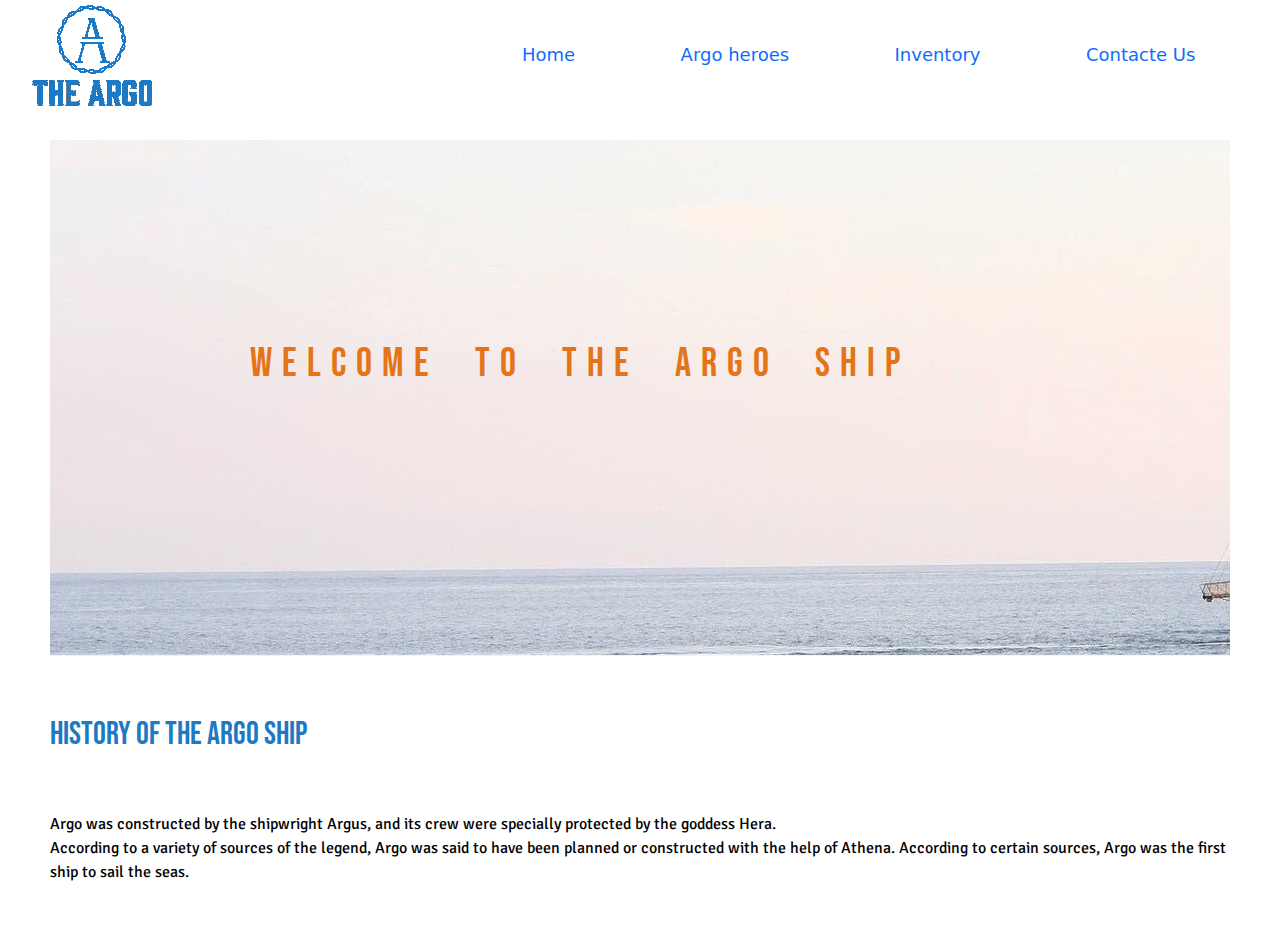
==== index.html @ 9362d0b5 "first commit" ====
<!doctype html>
<html lang="fr">
<head>
  <meta charset="utf-8">
  <title>Titre de la page</title>
  <link rel="stylesheet" href="style.css">
  <link rel="stylesheet" href="bootstrap.min.css">
  <title>The Argo</title>
  <script src="script.js"></script>
</head>
<header>
    <div class="logo-container">
        <img src="./assets/logoblue.png" alt="logo">
    </div>
    <nav>
      <ul class="nav-links">
        <li><a class="nav-link" href="index.html">Home</a></li>
        <li><a class="nav-link" href="heroes.html">Argo heroes</a></li>
        <li><a class="nav-link" href="inventory.html">Inventory</a></li>
        <li><a class="nav-link" href="contact.html">Contacte Us</a></li>
      </ul>
    </nav></nav>
</header>
<body>

  <section class="welcom">
    <h1>Welcome to the Argo ship</h1>
  
  </section>
  <section class="history">
    <h2>History of the Argo Ship</h2>
    <p>
      Argo was constructed by the shipwright Argus, and its crew were
      specially protected by the goddess Hera. <br>
     According to a variety of
      sources of the legend, Argo was said to have been planned or constructed
      with the help of Athena. According to certain sources, Argo was the
      first ship to sail the seas.

    </p>
  
</body>
</html>
---- style.css ----
@import url('https://fonts.googleapis.com/css2?family=Bebas+Neue&family=Signika:wght@300;500&display=swap');
*{
    margin: 0px;
    padding: 0px;
	color: rgb(0, 0, 0);
}



header {
	display: flex;
	width: 95%;
	height: 10vh;
	margin: auto;
	align-items: center;
}

.logo-container,
.nav-links  {
	display: flex;
}

.logo-container {
	flex: 1;
    margin-top: 20px;
}
.logo {
	font-weight: 400;

	
}
nav {
	flex: 2;
}
.nav-links {
    color: rgb(10, 6, 1);
	justify-content: space-around;
	list-style: none;
	padding-top: 35px;
}
.nav-link {
    color: rgb(241, 152, 42);
	font-size: 18px;
	text-decoration: none;
    
}

.welcom{
    background-image: url(./assets/ship.jpeg);
   padding: 200px ;
    margin: 50px ;
	
	
    
}

h1 {
    color: rgb(228, 116, 24);
	padding-bottom: 60px;
	text-align: left;
	font-family: 'Bebas Neue', cursive;
	word-spacing: 20px;
	letter-spacing: 10px;
}

h2{

	color: rgb(30, 121, 196);
	padding-bottom: 50px;
	text-align: left;
	font-family: 'Bebas Neue', cursive;

}

.history{
	padding-top: 10px;
    margin: 50px;
	
}

.heroes{
	padding-top: 90px;
	margin: 50px;
}

.heroe-container{
	display: flex;
	justify-content: space-between ;
	
	
}


h4 {
	text-align: center;
}

h3{
	color:rgb(30, 121, 196) ;
	text-align: center;
}

.table {
   margin:50px ;
    width: 95%;

}

.inv{
	padding-top: 60px ;
	margin: 50px;
}

p{
	font-family: 'Signika', sans-serif;
}

.inventory{
	padding-top: 90px;
	margin: 50px;

}

.form-group{
	
    width: 30%;

}

.form-group{
	margin:20px ;
    width: 30%;
	margin-left: -8px;

}

.btn{
	margin-left: -8px;
}


.contact { 
	padding-top: 90px;
	margin: 50px;


}
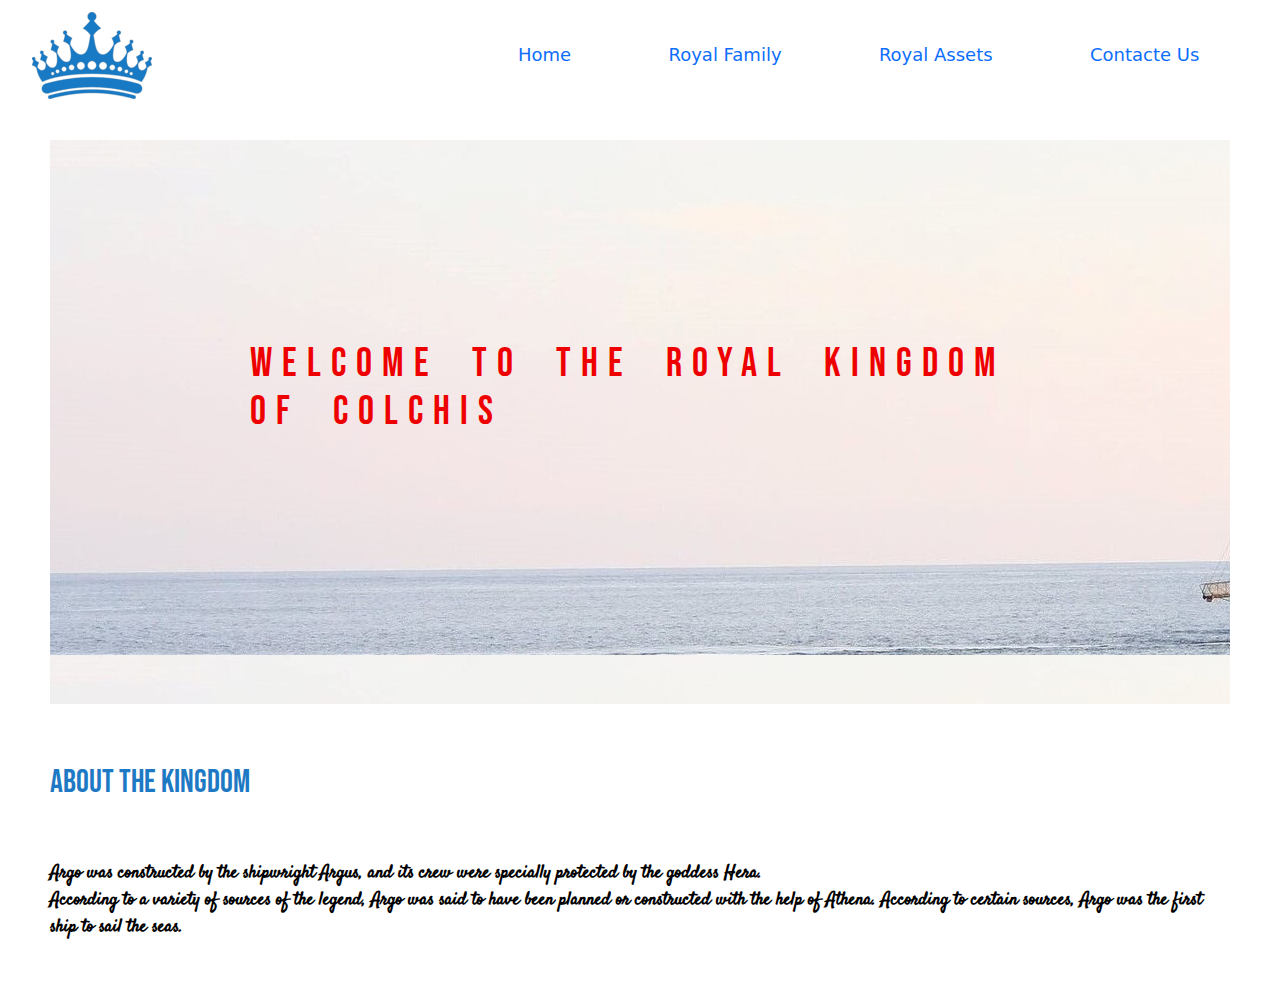
==== commit 3f578a36: "second" ====
--- a/index.html
+++ b/index.html
@@ -2,7 +2,6 @@
 <html lang="fr">
 <head>
   <meta charset="utf-8">
-  <title>Titre de la page</title>
   <link rel="stylesheet" href="style.css">
   <link rel="stylesheet" href="bootstrap.min.css">
   <title>The Argo</title>
@@ -10,25 +9,25 @@
 </head>
 <header>
     <div class="logo-container">
-        <img src="./assets/logoblue.png" alt="logo">
+        <img src="./assets/LOGO1.png" alt="logo">
     </div>
     <nav>
       <ul class="nav-links">
         <li><a class="nav-link" href="index.html">Home</a></li>
-        <li><a class="nav-link" href="heroes.html">Argo heroes</a></li>
-        <li><a class="nav-link" href="inventory.html">Inventory</a></li>
+        <li><a class="nav-link" href="Family.html">Royal Family</a></li>
+        <li><a class="nav-link" href="royalassets.html">Royal Assets</a></li>
         <li><a class="nav-link" href="contact.html">Contacte Us</a></li>
       </ul>
-    </nav></nav>
+    </nav>
 </header>
 <body>
 
-  <section class="welcom">
-    <h1>Welcome to the Argo ship</h1>
-  
+  <section class="welcome">
+    <h1>Welcome to the Royal Kingdom of Colchis</h1>
   </section>
+
   <section class="history">
-    <h2>History of the Argo Ship</h2>
+    <h2>About the Kingdom</h2>
     <p>
       Argo was constructed by the shipwright Argus, and its crew were
       specially protected by the goddess Hera. <br>
@@ -36,8 +35,8 @@
       sources of the legend, Argo was said to have been planned or constructed
       with the help of Athena. According to certain sources, Argo was the
       first ship to sail the seas.
+    </p>
+  </section>
 
-    </p>
-  
 </body>
 </html>--- a/style.css
+++ b/style.css
@@ -1,10 +1,13 @@
 
-@import url('https://fonts.googleapis.com/css2?family=Bebas+Neue&family=Signika:wght@300;500&display=swap');
+@import url('https://fonts.googleapis.com/css2?family=Bebas+Neue&family=Pacifico&family=Satisfy&family=Signika:wght@300;500&display=swap');
 *{
     margin: 0px;
     padding: 0px;
 	color: rgb(0, 0, 0);
+	
 }
+
+
 
 
 
@@ -46,7 +49,7 @@
     
 }
 
-.welcom{
+.welcome{
     background-image: url(./assets/ship.jpeg);
    padding: 200px ;
     margin: 50px ;
@@ -56,17 +59,18 @@
 }
 
 h1 {
-    color: rgb(228, 116, 24);
+    color: rgb(238, 0, 0);
 	padding-bottom: 60px;
 	text-align: left;
 	font-family: 'Bebas Neue', cursive;
-	word-spacing: 20px;
+	word-spacing: 17px;
 	letter-spacing: 10px;
 }
 
 h2{
 
 	color: rgb(30, 121, 196);
+	font-size: 150 px;
 	padding-bottom: 50px;
 	text-align: left;
 	font-family: 'Bebas Neue', cursive;
@@ -92,10 +96,6 @@
 }
 
 
-h4 {
-	text-align: center;
-}
-
 h3{
 	color:rgb(30, 121, 196) ;
 	text-align: center;
@@ -113,7 +113,9 @@
 }
 
 p{
-	font-family: 'Signika', sans-serif;
+	font-family: 'Satisfy', cursive;
+	font-weight: bold;
+	font-size: large;
 }
 
 .inventory{
@@ -122,27 +124,27 @@
 
 }
 
-.form-group{
-	
-    width: 30%;
-
-}
-
-.form-group{
-	margin:20px ;
-    width: 30%;
-	margin-left: -8px;
-
-}
-
-.btn{
-	margin-left: -8px;
+.contact { 
+	padding-top: 90px;
+	margin: 55px;
 }
 
 
-.contact { 
-	padding-top: 90px;
-	margin: 50px;
-
-
-}+ 
+  input, textarea {
+	font: 1em sans-serif;
+	width: 300px;
+	box-sizing: border-box;
+	border: 1px solid #999;
+  }
+  
+  input:focus, textarea:focus {
+	border-color: #000;
+  }
+  
+  textarea {
+	vertical-align: top;
+	height: 5em;
+  }
+  
+  